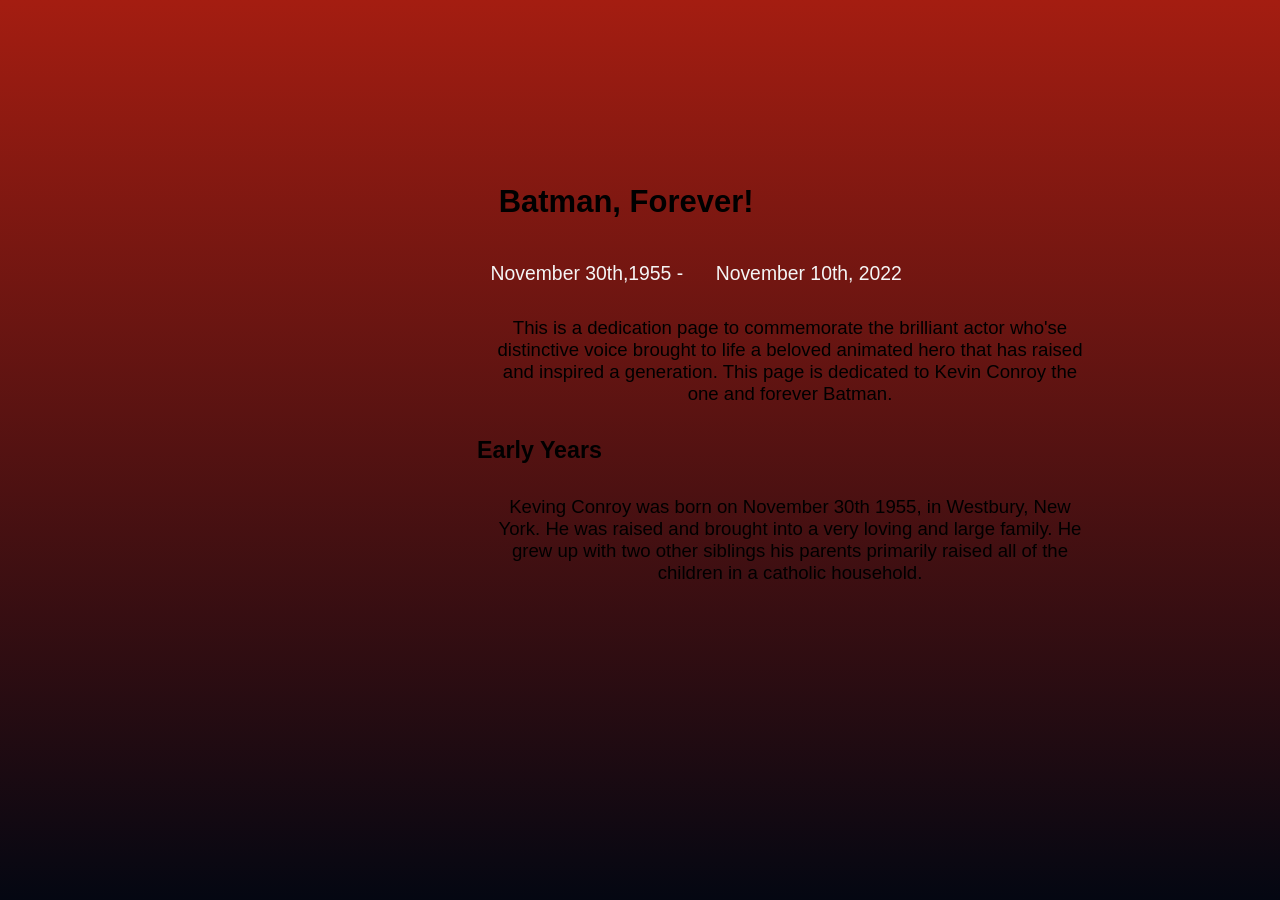
==== Batman/index.html @ 778db883 "working some more on the batman project." ====
<!DOCTYPE html>
<html lang="en">
<head>
    <meta charset="UTF-8">
    <meta name="viewport" content="width=device-width, initial-scale=1.0">
    <title>Batman, Forever!</title>
    <link rel="stylesheet" href="style.css">
    
</head>
<body>
    <div class="animation">
        <video src="opening_scene.mp4" loop autoplay muted></video>
    </div>
    <div class="biography">
        <h1>Batman, Forever!</h1>
        <small>
            <time datetime="November 30th, 1955">November 30th,1955 - </time>
            <time datetime="November 10th, 2022">November 10th, 2022</time>
        </small>
        <p>This is a dedication page to commemorate the brilliant actor who'se distinctive voice brought to life a beloved animated hero that has raised and inspired a generation. This page is dedicated to Kevin Conroy the one and forever Batman.</p>
        <h2>
          Early Years  
        </h2>
         <p>
            Keving Conroy was born on November 30th 1955, in Westbury, New York.  He was raised and brought into a very loving and large family.  He grew up with two other siblings his parents primarily raised all of the children in a catholic household.
         </p>
        <h2>
            <p></p>
        </h2>
        <h2>
            <p></p>
        </h2>
    </div>
</body>
<!-- <img class = "headshot" src="Kevin Conroy.png" alt="picture of Kevin Conroy"> -->
</html>
---- Batman/style.css ----
@font-face {
    font-family: 'PLAZAN';
    src: url('/Batman/PLAZAN.TTF') format('truetype');
}

body{
    font-family: 'YourFontName', 'Lucida Sans', 'Lucida Sans Regular', 'Lucida Grande', 'Lucida Sans Unicode', Geneva, Verdana, sans-serif;
    font-size: 15.5px;
    background: linear-gradient(to bottom, #a41d11, #040712);
    display: flex;
    justify-content: center;
    align-items: center;
    min-height: 100vh;
    margin: 0;
    padding: 0;
}

h1 {
    padding: 0.7em;
    font: 'Lucida Sans', 'Lucida Sans Regular', 'Lucida Grande', 'Lucida Sans Unicode', Geneva, Verdana, sans-serif;
}
time {
    padding: 0.7em;
    font-size: 1.5em;
    color: whitesmoke;
    
}

p {
    padding: 0.7em;
    font-size: 1.2em;
    color: black;
    max-width: 600px;
    text-align: center;
}
.headshot {
    width: 360px;
    height: 420px;
    display: block;
    margin: 5 auto;
    border-radius: 10px;
    box-shadow: 0 4px 8px black;
}
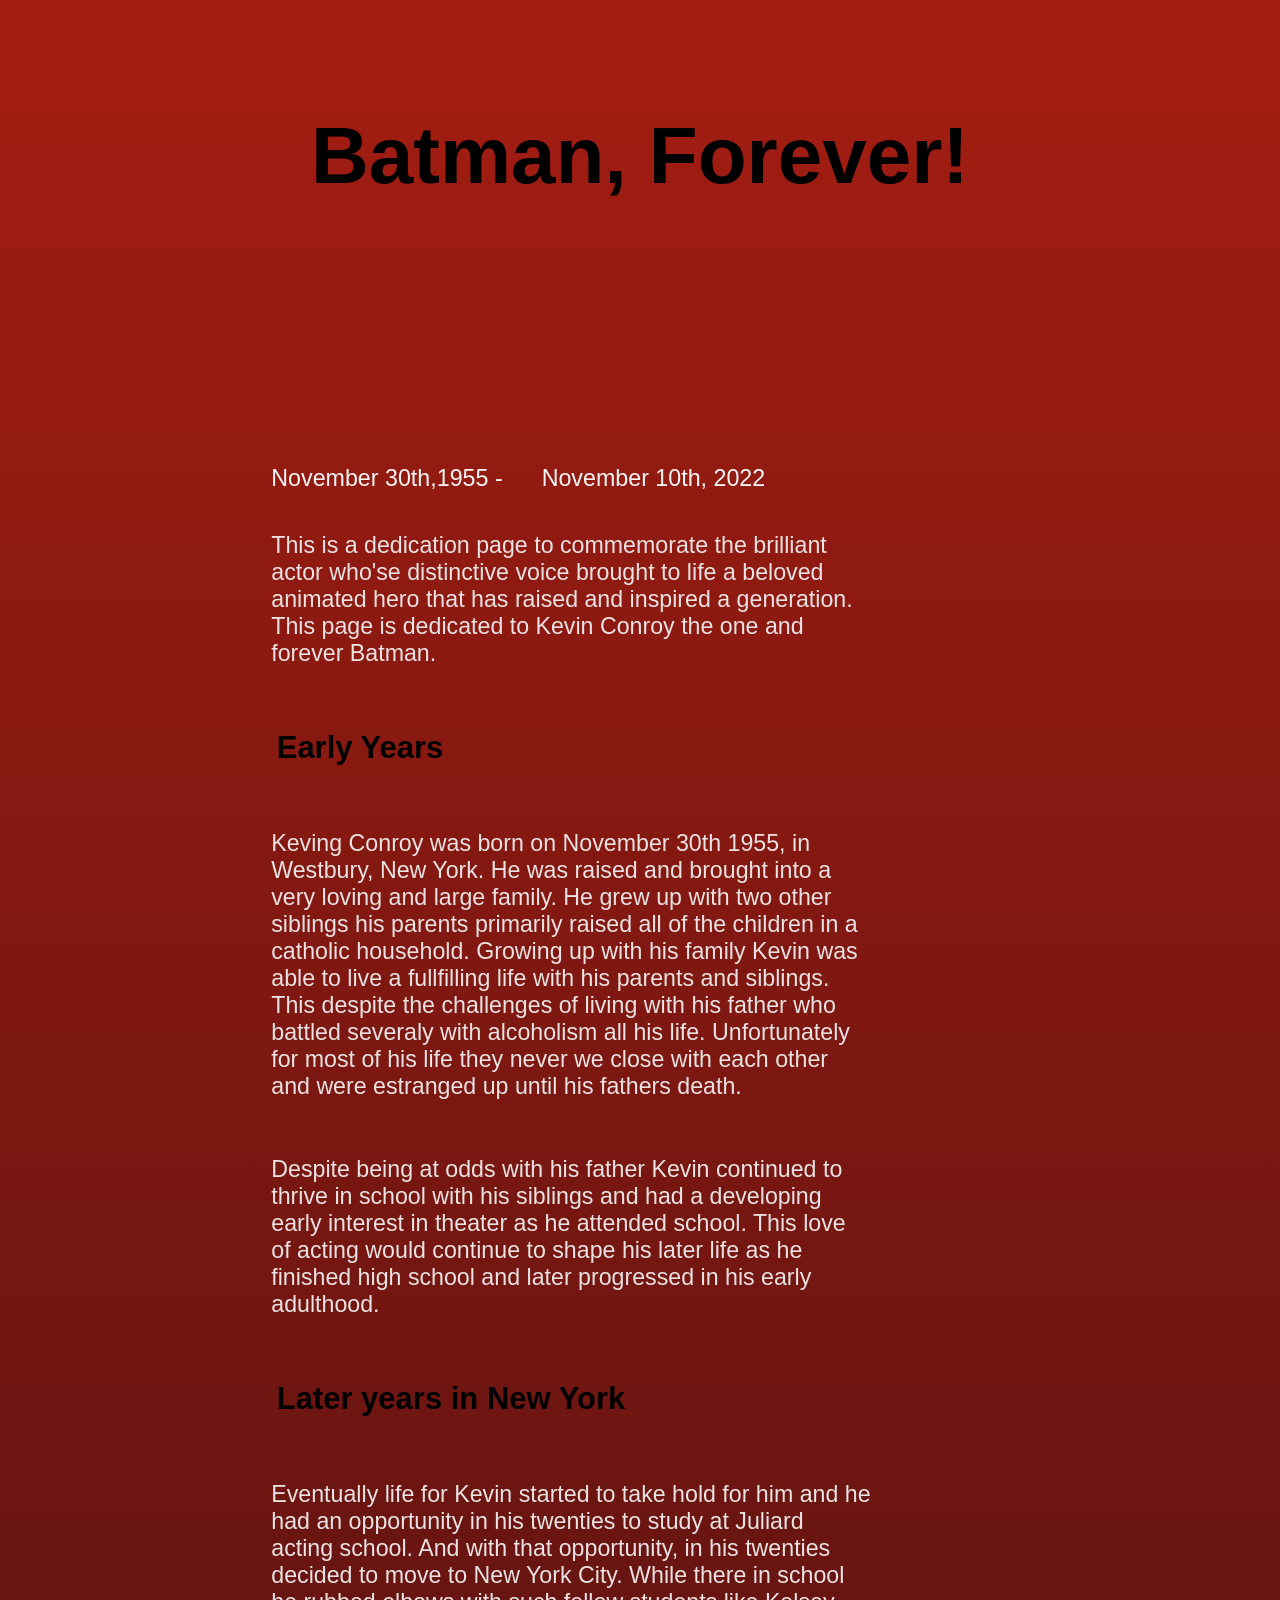
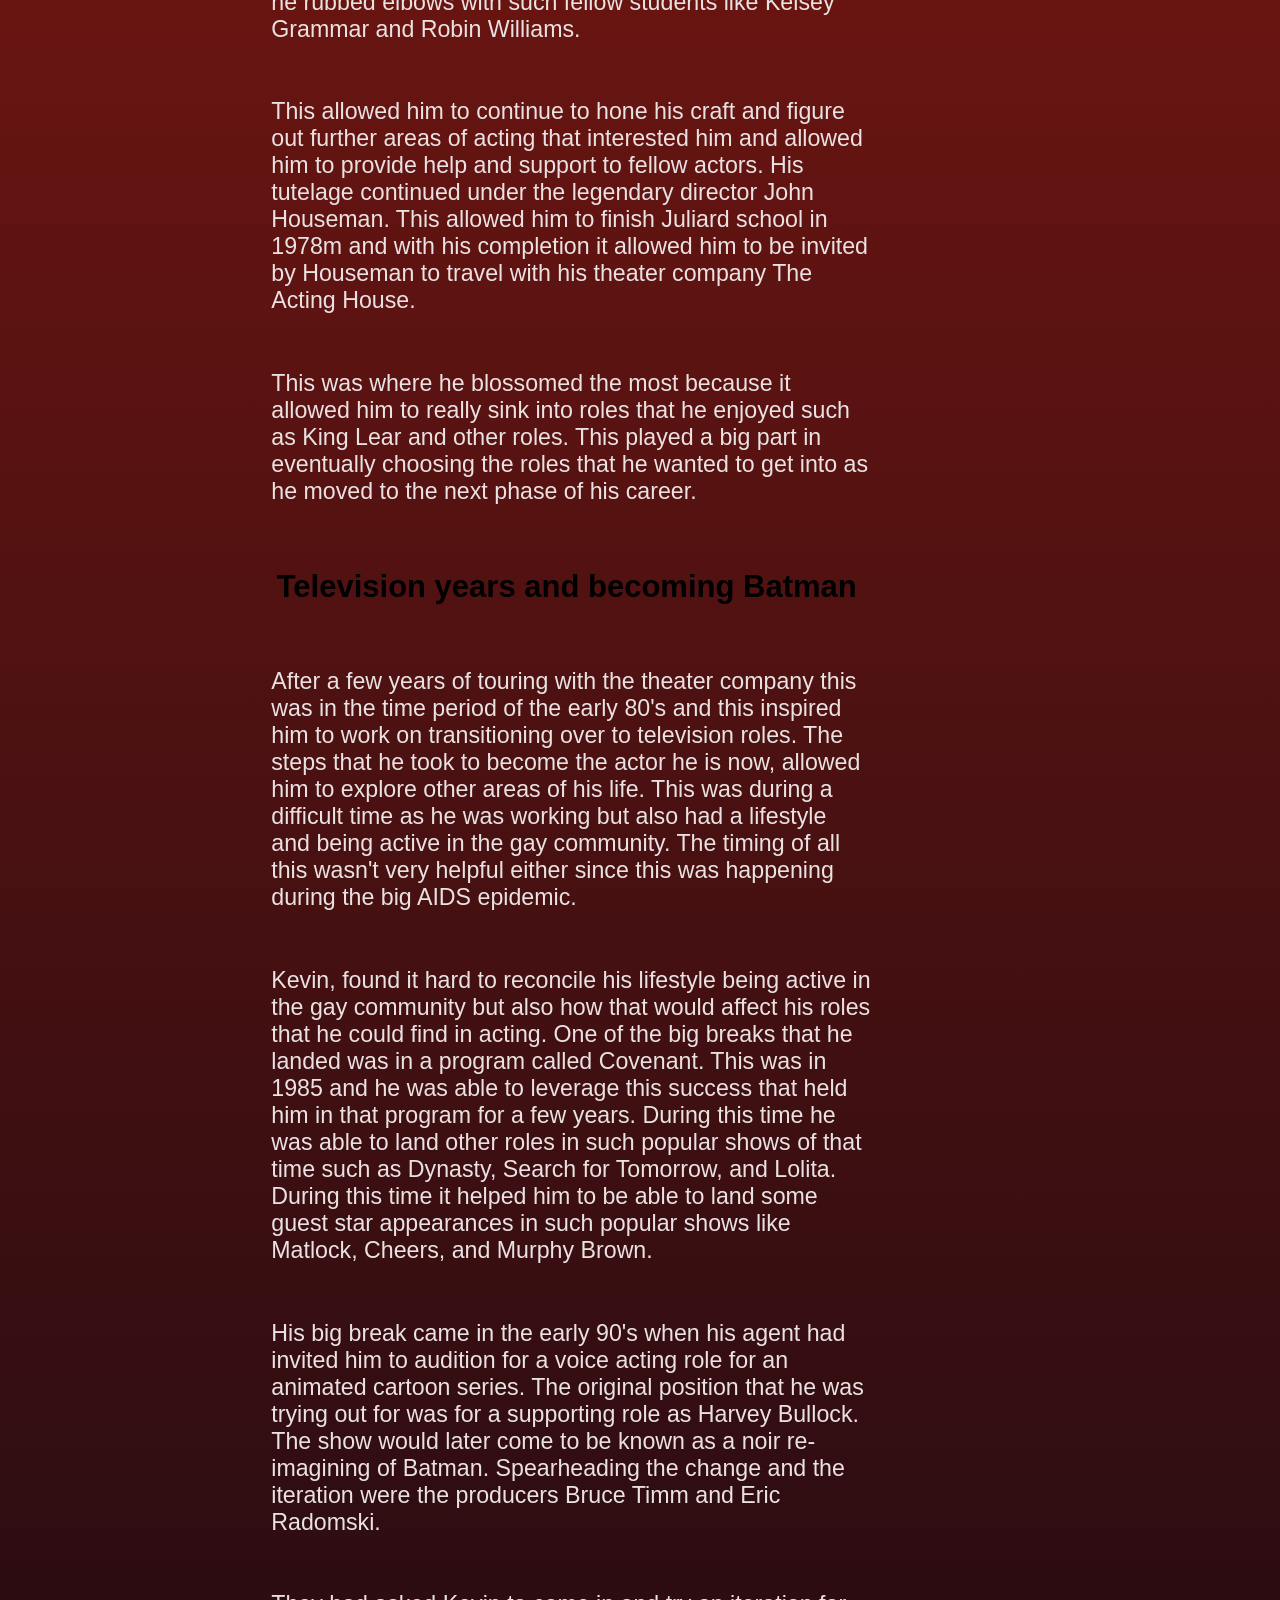
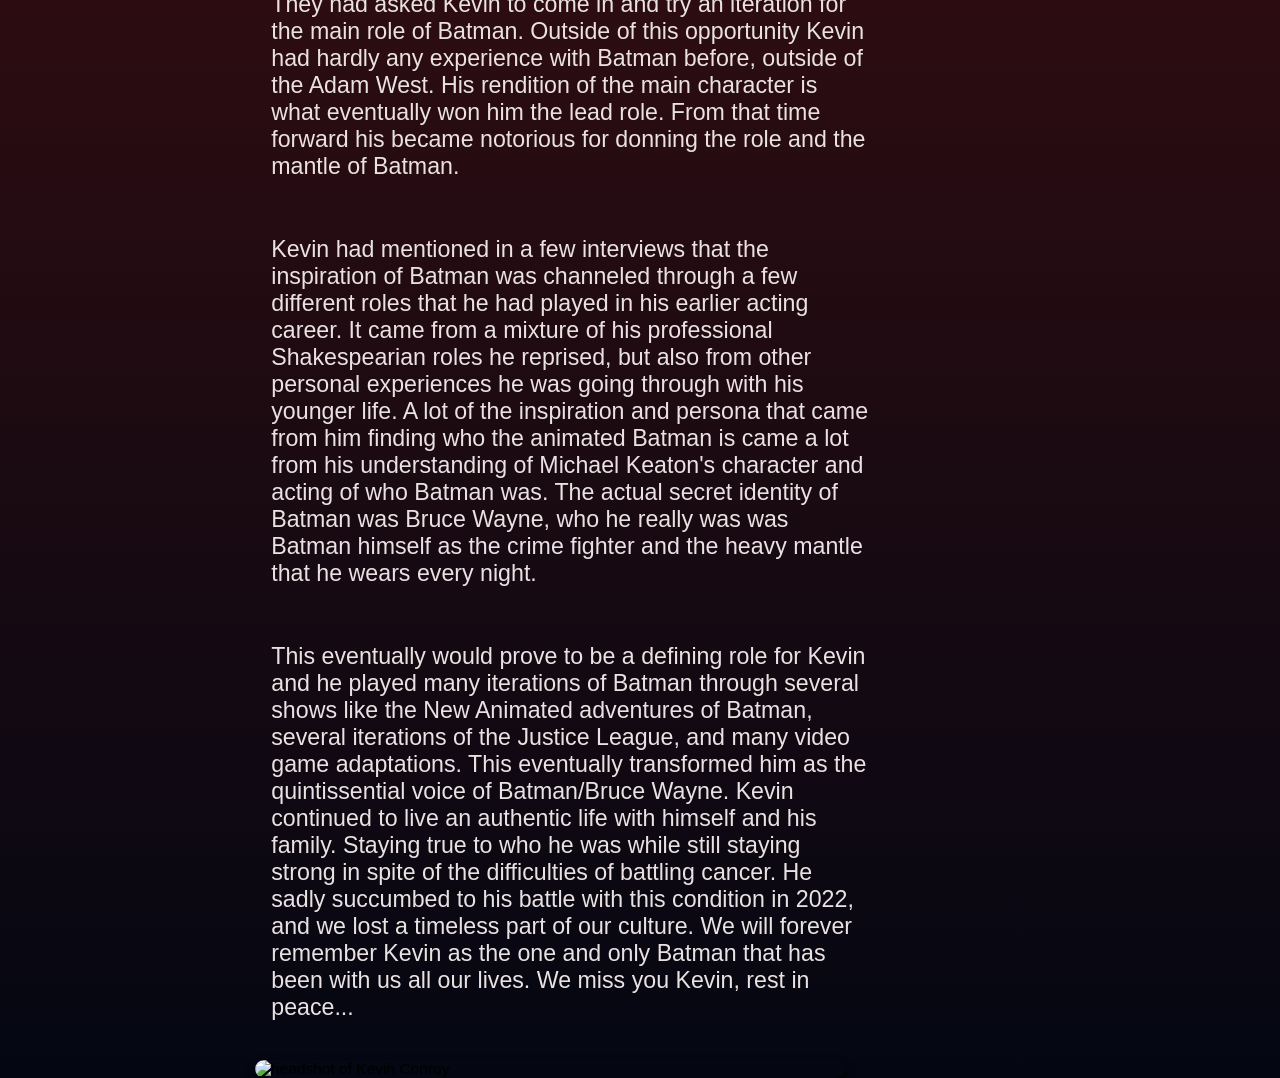
==== commit 8a8f54cb: "finished the project just need to get it live." ====
--- a/Batman/index.html
+++ b/Batman/index.html
@@ -5,14 +5,15 @@
     <meta name="viewport" content="width=device-width, initial-scale=1.0">
     <title>Batman, Forever!</title>
     <link rel="stylesheet" href="style.css">
+    <link rel="icon" type="image/x-icon" href="Batman-Logo-1966-present.png">
     
 </head>
 <body>
-    <div class="animation">
-        <video src="opening_scene.mp4" loop autoplay muted></video>
-    </div>
     <div class="biography">
         <h1>Batman, Forever!</h1>
+        <div class="animation">
+            <video id="animationVideo" src="opening_scene.mp4" loop autoplay muted></video>
+        </div>
         <small>
             <time datetime="November 30th, 1955">November 30th,1955 - </time>
             <time datetime="November 10th, 2022">November 10th, 2022</time>
@@ -22,15 +23,31 @@
           Early Years  
         </h2>
          <p>
-            Keving Conroy was born on November 30th 1955, in Westbury, New York.  He was raised and brought into a very loving and large family.  He grew up with two other siblings his parents primarily raised all of the children in a catholic household.
+            Keving Conroy was born on November 30th 1955, in Westbury, New York.  He was raised and brought into a very loving and large family.  He grew up with two other siblings his parents primarily raised all of the children in a catholic household. Growing up with his family Kevin was able to live a fullfilling life with his parents and siblings.  This despite the challenges of living with his father who battled severaly with alcoholism all his life.  Unfortunately for most of his life they never we close with each other and were estranged up until his fathers death.
+         </p>
+         <p>Despite being at odds with his father Kevin continued to thrive in school with his siblings and had a developing early interest in theater as he attended school.  This love of acting would continue to shape his later life as he finished high school and later progressed in his early adulthood.
          </p>
         <h2>
-            <p></p>
+        Later years in New York
         </h2>
+        <p>Eventually life for Kevin started to take hold for him and he had an opportunity in his twenties to study at Juliard acting school.  And with that opportunity, in his twenties decided to move to New York City.  While there in school he rubbed elbows with such fellow students like Kelsey Grammar and Robin Williams. </p>
+        <p>This allowed him to continue to hone his craft and figure out further areas of acting that interested him and allowed him to provide help and support to fellow actors.  His tutelage continued under the legendary director John Houseman.  This allowed him to finish Juliard school in 1978m and with his completion it allowed him to be invited by Houseman to travel with his theater company The Acting House.</p>
+        <p>This was where he blossomed the most because it allowed him to really sink into roles that he enjoyed such as King Lear and other roles.  This played a big part in eventually choosing the roles that he wanted to get into as he moved to the next phase of his career.</p>
         <h2>
-            <p></p>
+        Television years and becoming Batman
         </h2>
+        <p>After a few years of touring with the theater company this was in the time period of the early 80's and this inspired him to work on transitioning over to television roles.  The steps that he took to become the actor he is now, allowed him to explore other areas of his life.  This was during a difficult time as he was working but also had a lifestyle and being active in the gay community.  The timing of all this wasn't very helpful either since this was happening during the big AIDS epidemic.</p>
+        <p>
+            Kevin, found it hard to reconcile his lifestyle being active in the gay community but also how that would affect his roles that he could find in acting.  One of the big breaks that he landed was in a program called Covenant.  This was in 1985 and he was able to leverage this success that held him in that program for a few years.  During this time he was able to land other roles in such popular shows of that time such as Dynasty, Search for Tomorrow, and Lolita.  During this time it helped him to be able to land some guest star appearances in such popular shows like Matlock, Cheers, and Murphy Brown.
+        </p>
+        <p>His big break came in the early 90's when his agent had invited him to audition for a voice acting role for an animated cartoon series.  The original position that he was trying out for was for a supporting role as Harvey Bullock.  The show would later come to be known as a noir re-imagining of Batman.  Spearheading the change and the iteration were the producers Bruce Timm and Eric Radomski.</p>
+        <p>They had asked Kevin to come in and try an iteration for the main role of Batman.  Outside of this opportunity Kevin had hardly any experience with Batman before, outside of the Adam West.  His rendition of the main character is what eventually won him the lead role.  From that time forward his became notorious for donning the role and the mantle of Batman.</p>
+        <p>Kevin had mentioned in a few interviews that the inspiration of Batman was channeled through a few different roles that he had played in his earlier acting career.  It came from a mixture of his professional Shakespearian roles he reprised, but also from other personal experiences he was going through with his younger life.  A lot of the inspiration and persona that came from him finding who the animated Batman is came a lot from his understanding of Michael Keaton's character and acting of who Batman was.  The actual secret identity of Batman was Bruce Wayne, who he really was was Batman himself as the crime fighter and the heavy mantle that he wears every night.</p>
+        <p>This eventually would prove to be a defining role for Kevin and he played many iterations of Batman through several shows like the New Animated adventures of Batman, several iterations of the Justice League, and many video game adaptations.  This eventually transformed him as the quintissential voice of Batman/Bruce Wayne. Kevin continued to live an authentic life with himself and his family.  Staying true to who he was while still staying strong in spite of the difficulties of battling cancer.  He sadly succumbed to his battle with this condition in 2022, and we lost a timeless part of our culture.  We will forever remember Kevin as the one and only Batman that has been with us all our lives.  We miss you Kevin, rest in peace...</p>
+        <img class="headshot" src="Kevin Conroy.png" alt="headshot of Kevin Conroy">
     </div>
+    <script>
+        document.getElementById('animationVideo').playbackRate = 0.90; // 0.5 = 50% speed
+    </script>
 </body>
-<!-- <img class = "headshot" src="Kevin Conroy.png" alt="picture of Kevin Conroy"> -->
 </html>
--- a/Batman/style.css
+++ b/Batman/style.css
@@ -3,8 +3,13 @@
     src: url('/Batman/PLAZAN.TTF') format('truetype');
 }
 
+.animation {
+    scroll-behavior: smooth; /* Added smooth scrolling */
+    /* Additional styles can be added here */
+}
+
 body{
-    font-family: 'YourFontName', 'Lucida Sans', 'Lucida Sans Regular', 'Lucida Grande', 'Lucida Sans Unicode', Geneva, Verdana, sans-serif;
+    font-family: 'PLAZAN', 'Lucida Sans', 'Lucida Sans Regular', 'Lucida Grande', 'Lucida Sans Unicode', Geneva, Verdana, sans-serif;
     font-size: 15.5px;
     background: linear-gradient(to bottom, #a41d11, #040712);
     display: flex;
@@ -17,27 +22,33 @@
 
 h1 {
     padding: 0.7em;
+    font-size: 5.0rem;
     font: 'Lucida Sans', 'Lucida Sans Regular', 'Lucida Grande', 'Lucida Sans Unicode', Geneva, Verdana, sans-serif;
+}
+h2 {
+    padding: 0.7em;
+    font-size: 2.0em;
 }
 time {
     padding: 0.7em;
-    font-size: 1.5em;
+    font-size: 1.80em;
     color: whitesmoke;
     
 }
 
 p {
     padding: 0.7em;
-    font-size: 1.2em;
-    color: black;
+    font-size: 1.45rem;
+    color: rgb(234, 226, 226);
     max-width: 600px;
-    text-align: center;
+    text-align: left;
 }
 .headshot {
-    width: 360px;
-    height: 420px;
+    width: 590px;
+    /* height: px; */
     display: block;
     margin: 5 auto;
     border-radius: 10px;
+    justify-content: center;
     box-shadow: 0 4px 8px black;
 }
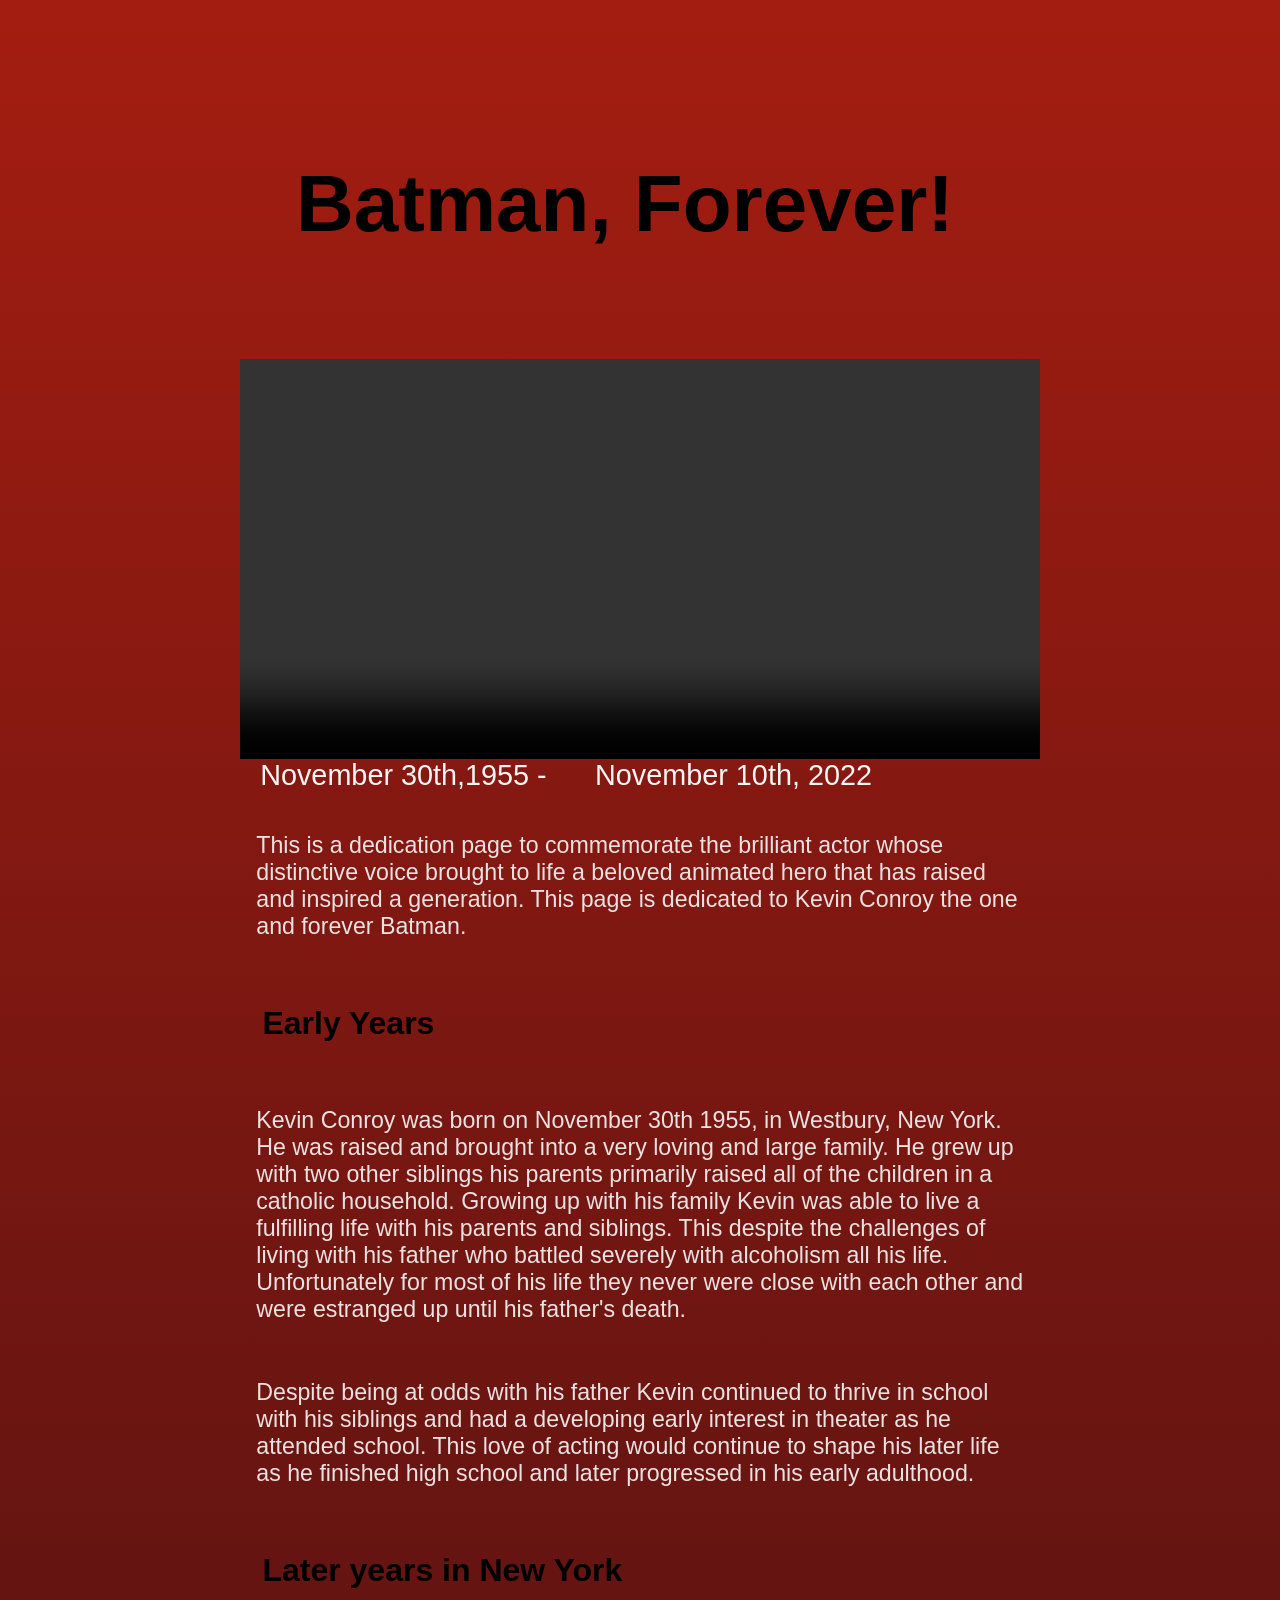
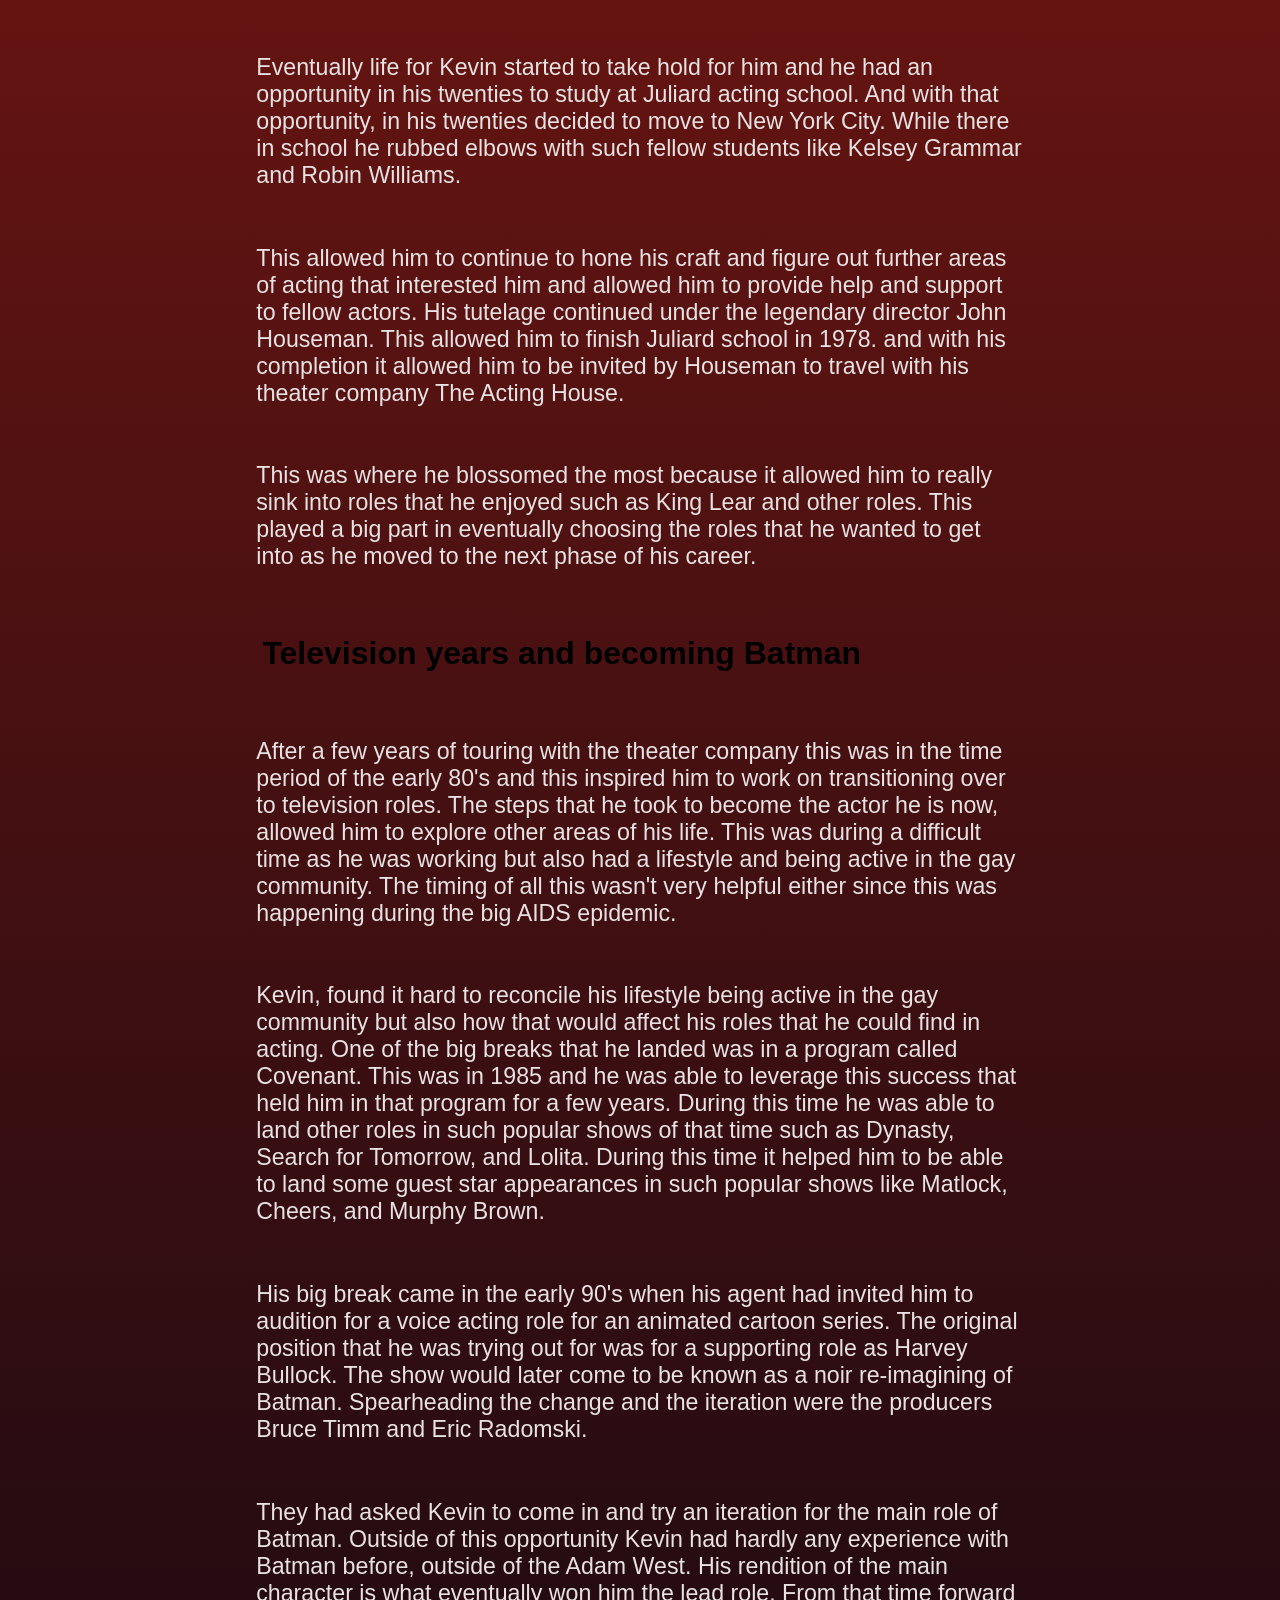
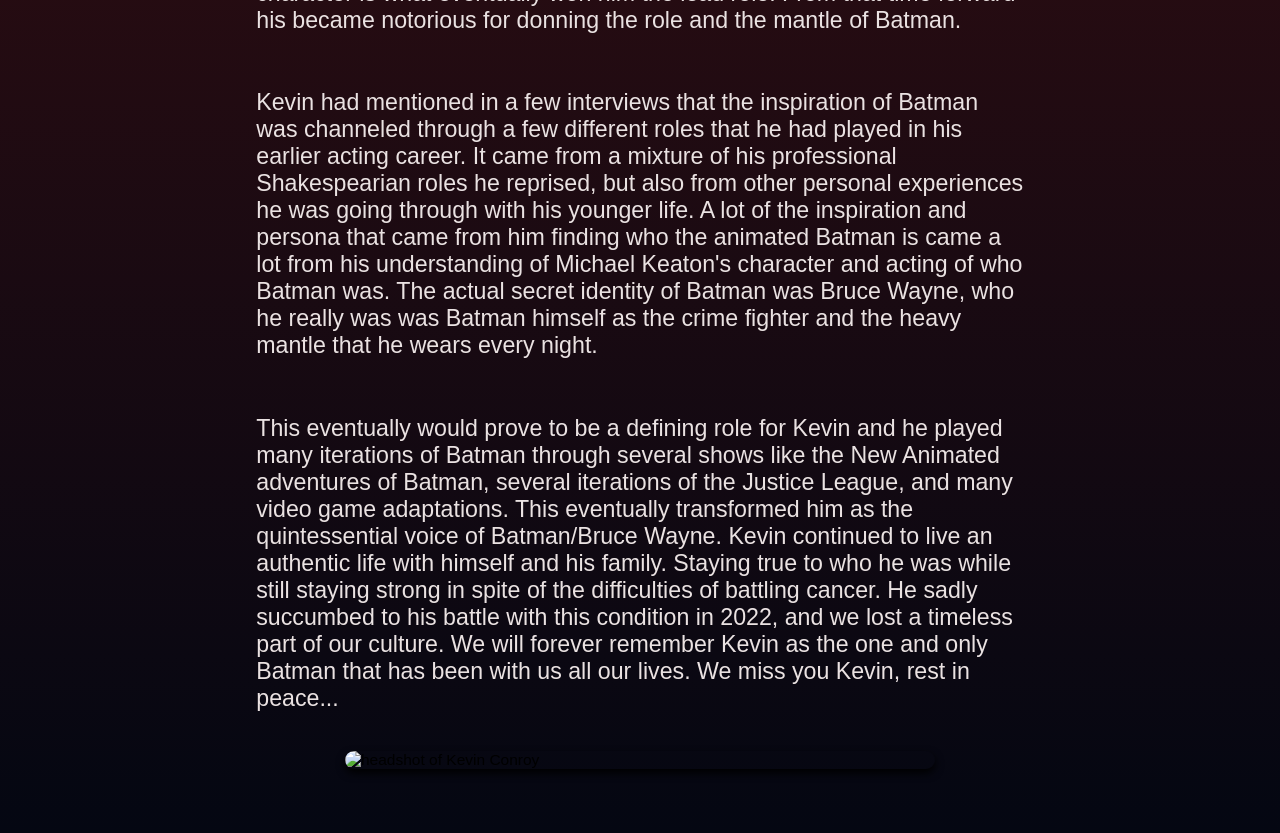
==== commit a91002ce: "Auto-commit" ====
--- a/Batman/index.html
+++ b/Batman/index.html
@@ -12,18 +12,18 @@
     <div class="biography">
         <h1>Batman, Forever!</h1>
         <div class="animation">
-            <video id="animationVideo" src="opening_scene.mp4" loop autoplay muted></video>
+            <video id="animationVideo" src="opening_scene.mp4" loop autoplay muted controls></video>
         </div>
         <small>
-            <time datetime="November 30th, 1955">November 30th,1955 - </time>
-            <time datetime="November 10th, 2022">November 10th, 2022</time>
+            <time datetime="1955-11-30">November 30th,1955 - </time>
+            <time datetime="2022-11-10">November 10th, 2022</time>
         </small>
-        <p>This is a dedication page to commemorate the brilliant actor who'se distinctive voice brought to life a beloved animated hero that has raised and inspired a generation. This page is dedicated to Kevin Conroy the one and forever Batman.</p>
+        <p>This is a dedication page to commemorate the brilliant actor whose distinctive voice brought to life a beloved animated hero that has raised and inspired a generation. This page is dedicated to Kevin Conroy the one and forever Batman.</p>
         <h2>
           Early Years  
         </h2>
          <p>
-            Keving Conroy was born on November 30th 1955, in Westbury, New York.  He was raised and brought into a very loving and large family.  He grew up with two other siblings his parents primarily raised all of the children in a catholic household. Growing up with his family Kevin was able to live a fullfilling life with his parents and siblings.  This despite the challenges of living with his father who battled severaly with alcoholism all his life.  Unfortunately for most of his life they never we close with each other and were estranged up until his fathers death.
+            Kevin Conroy was born on November 30th 1955, in Westbury, New York.  He was raised and brought into a very loving and large family.  He grew up with two other siblings his parents primarily raised all of the children in a catholic household. Growing up with his family Kevin was able to live a fulfilling life with his parents and siblings.  This despite the challenges of living with his father who battled severely with alcoholism all his life.  Unfortunately for most of his life they never were close with each other and were estranged up until his father's death.
          </p>
          <p>Despite being at odds with his father Kevin continued to thrive in school with his siblings and had a developing early interest in theater as he attended school.  This love of acting would continue to shape his later life as he finished high school and later progressed in his early adulthood.
          </p>
@@ -31,7 +31,7 @@
         Later years in New York
         </h2>
         <p>Eventually life for Kevin started to take hold for him and he had an opportunity in his twenties to study at Juliard acting school.  And with that opportunity, in his twenties decided to move to New York City.  While there in school he rubbed elbows with such fellow students like Kelsey Grammar and Robin Williams. </p>
-        <p>This allowed him to continue to hone his craft and figure out further areas of acting that interested him and allowed him to provide help and support to fellow actors.  His tutelage continued under the legendary director John Houseman.  This allowed him to finish Juliard school in 1978m and with his completion it allowed him to be invited by Houseman to travel with his theater company The Acting House.</p>
+        <p>This allowed him to continue to hone his craft and figure out further areas of acting that interested him and allowed him to provide help and support to fellow actors.  His tutelage continued under the legendary director John Houseman.  This allowed him to finish Juliard school in 1978. and with his completion it allowed him to be invited by Houseman to travel with his theater company The Acting House.</p>
         <p>This was where he blossomed the most because it allowed him to really sink into roles that he enjoyed such as King Lear and other roles.  This played a big part in eventually choosing the roles that he wanted to get into as he moved to the next phase of his career.</p>
         <h2>
         Television years and becoming Batman
@@ -43,11 +43,11 @@
         <p>His big break came in the early 90's when his agent had invited him to audition for a voice acting role for an animated cartoon series.  The original position that he was trying out for was for a supporting role as Harvey Bullock.  The show would later come to be known as a noir re-imagining of Batman.  Spearheading the change and the iteration were the producers Bruce Timm and Eric Radomski.</p>
         <p>They had asked Kevin to come in and try an iteration for the main role of Batman.  Outside of this opportunity Kevin had hardly any experience with Batman before, outside of the Adam West.  His rendition of the main character is what eventually won him the lead role.  From that time forward his became notorious for donning the role and the mantle of Batman.</p>
         <p>Kevin had mentioned in a few interviews that the inspiration of Batman was channeled through a few different roles that he had played in his earlier acting career.  It came from a mixture of his professional Shakespearian roles he reprised, but also from other personal experiences he was going through with his younger life.  A lot of the inspiration and persona that came from him finding who the animated Batman is came a lot from his understanding of Michael Keaton's character and acting of who Batman was.  The actual secret identity of Batman was Bruce Wayne, who he really was was Batman himself as the crime fighter and the heavy mantle that he wears every night.</p>
-        <p>This eventually would prove to be a defining role for Kevin and he played many iterations of Batman through several shows like the New Animated adventures of Batman, several iterations of the Justice League, and many video game adaptations.  This eventually transformed him as the quintissential voice of Batman/Bruce Wayne. Kevin continued to live an authentic life with himself and his family.  Staying true to who he was while still staying strong in spite of the difficulties of battling cancer.  He sadly succumbed to his battle with this condition in 2022, and we lost a timeless part of our culture.  We will forever remember Kevin as the one and only Batman that has been with us all our lives.  We miss you Kevin, rest in peace...</p>
+        <p>This eventually would prove to be a defining role for Kevin and he played many iterations of Batman through several shows like the New Animated adventures of Batman, several iterations of the Justice League, and many video game adaptations.  This eventually transformed him as the quintessential voice of Batman/Bruce Wayne. Kevin continued to live an authentic life with himself and his family.  Staying true to who he was while still staying strong in spite of the difficulties of battling cancer.  He sadly succumbed to his battle with this condition in 2022, and we lost a timeless part of our culture.  We will forever remember Kevin as the one and only Batman that has been with us all our lives.  We miss you Kevin, rest in peace...</p>
         <img class="headshot" src="Kevin Conroy.png" alt="headshot of Kevin Conroy">
     </div>
     <script>
-        document.getElementById('animationVideo').playbackRate = 0.90; // 0.5 = 50% speed
+        document.getElementById('animationVideo').playbackRate = 0.90; // 0.90 = 90% speed
     </script>
 </body>
 </html>
--- a/Batman/style.css
+++ b/Batman/style.css
@@ -1,54 +1,81 @@
-@font-face {
-    font-family: 'PLAZAN';
-    src: url('/Batman/PLAZAN.TTF') format('truetype');
-}
+    @font-face {
+        font-family: 'PLAZAN';
+        src: url('/Batman/PLAZAN.TTF') format('truetype');
+    }
 
-.animation {
-    scroll-behavior: smooth; /* Added smooth scrolling */
-    /* Additional styles can be added here */
-}
+    body {
+        font-family: 'PLAZAN', 'Lucida Sans', 'Lucida Sans Regular', 'Lucida Grande', 'Lucida Sans Unicode', Geneva, Verdana, sans-serif;
+        font-size: 15.5px;
+        background: linear-gradient(to bottom, #a41d11, #040712);
+        display: flex;
+        justify-content: center;
+        align-items: center;
+        min-height: 100vh;
+        margin: 0;
+        padding: 0;
+    }
 
-body{
-    font-family: 'PLAZAN', 'Lucida Sans', 'Lucida Sans Regular', 'Lucida Grande', 'Lucida Sans Unicode', Geneva, Verdana, sans-serif;
-    font-size: 15.5px;
-    background: linear-gradient(to bottom, #a41d11, #040712);
-    display: flex;
-    justify-content: center;
-    align-items: center;
-    min-height: 100vh;
-    margin: 0;
-    padding: 0;
-}
+    .biography {
+        padding: 1rem;
+        width: 100%;
+        max-width: 800px;
+    }
 
-h1 {
-    padding: 0.7em;
-    font-size: 5.0rem;
-    font: 'Lucida Sans', 'Lucida Sans Regular', 'Lucida Grande', 'Lucida Sans Unicode', Geneva, Verdana, sans-serif;
-}
-h2 {
-    padding: 0.7em;
-    font-size: 2.0em;
-}
-time {
-    padding: 0.7em;
-    font-size: 1.80em;
-    color: whitesmoke;
-    
-}
+    .animation {
+        scroll-behavior: smooth;
+        width: 100%;
+        max-width: 100%;
+    }
 
-p {
-    padding: 0.7em;
-    font-size: 1.45rem;
-    color: rgb(234, 226, 226);
-    max-width: 600px;
-    text-align: left;
-}
-.headshot {
-    width: 590px;
-    /* height: px; */
-    display: block;
-    margin: 5 auto;
-    border-radius: 10px;
-    justify-content: center;
-    box-shadow: 0 4px 8px black;
-}+    .animation video {
+        width: 100%;
+        height: auto;
+        display: block;
+    }
+
+    h1 {
+        padding: 0.7em;
+        font-size: clamp(2rem, 8vw, 5rem);
+    }
+
+    h2 {
+        padding: 0.7em;
+        font-size: clamp(1.3rem, 5vw, 2rem);
+    }
+
+    time {
+        padding: 0.7em;
+        font-size: clamp(1rem, 4vw, 1.8rem);
+        color: whitesmoke;
+    }
+
+    p {
+        padding: 0.7em;
+        font-size: clamp(1rem, 3vw, 1.45rem);
+        color: rgb(234, 226, 226);
+        max-width: 100%;
+        text-align: left;
+    }
+
+    .headshot {
+        width: 100%;
+        max-width: 590px;
+        display: block;
+        margin: 1rem auto;
+        border-radius: 10px;
+        box-shadow: 0 4px 8px black;
+    }
+
+    /* Tablet (768px and up) */
+    @media (min-width: 768px) {
+        .biography {
+            padding: 2rem;
+        }
+    }
+
+    /* Desktop (1024px and up) */
+    @media (min-width: 1024px) {
+        .biography {
+            padding: 3rem;
+        }
+    }
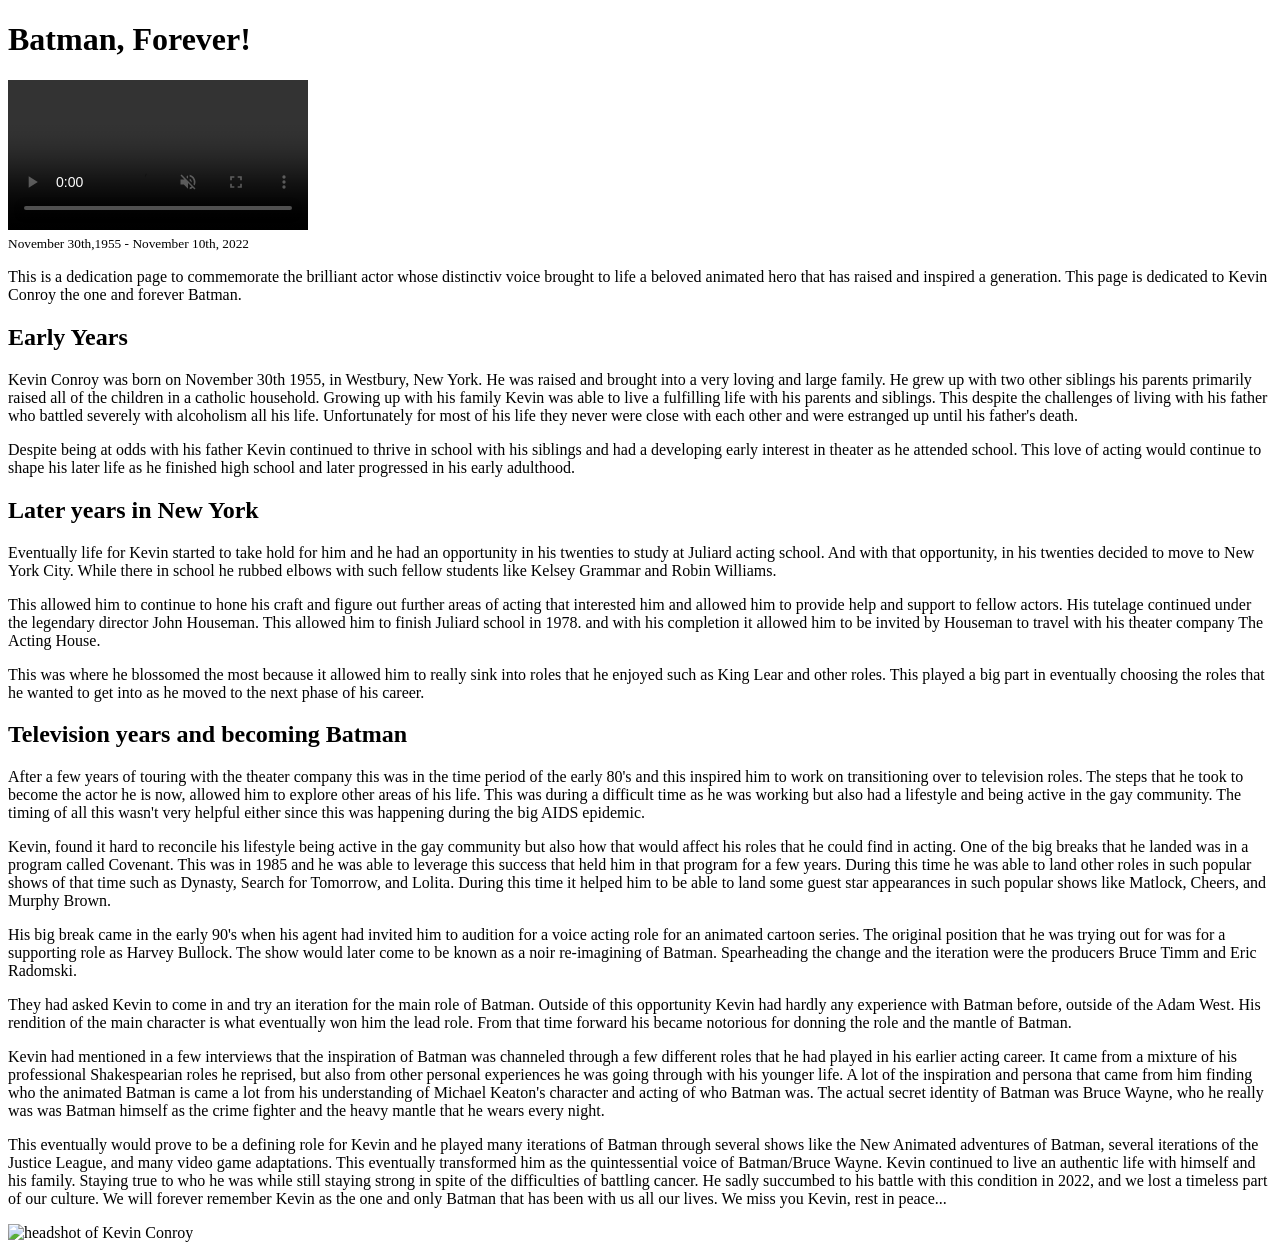
==== commit 56da2f76: "Auto-commit" ====
--- a/Batman/index.html
+++ b/Batman/index.html
@@ -4,7 +4,7 @@
     <meta charset="UTF-8">
     <meta name="viewport" content="width=device-width, initial-scale=1.0">
     <title>Batman, Forever!</title>
-    <link rel="stylesheet" href="style.css">
+    <link reel="stylesheet" href="style.css">
     <link rel="icon" type="image/x-icon" href="Batman-Logo-1966-present.png">
     
 </head>
@@ -18,7 +18,7 @@
             <time datetime="1955-11-30">November 30th,1955 - </time>
             <time datetime="2022-11-10">November 10th, 2022</time>
         </small>
-        <p>This is a dedication page to commemorate the brilliant actor whose distinctive voice brought to life a beloved animated hero that has raised and inspired a generation. This page is dedicated to Kevin Conroy the one and forever Batman.</p>
+        <p>This is a dedication page to commemorate the brilliant actor whose distinctiv voice brought to life a beloved animated hero that has raised and inspired a generation. This page is dedicated to Kevin Conroy the one and forever Batman.</p>
         <h2>
           Early Years  
         </h2>
